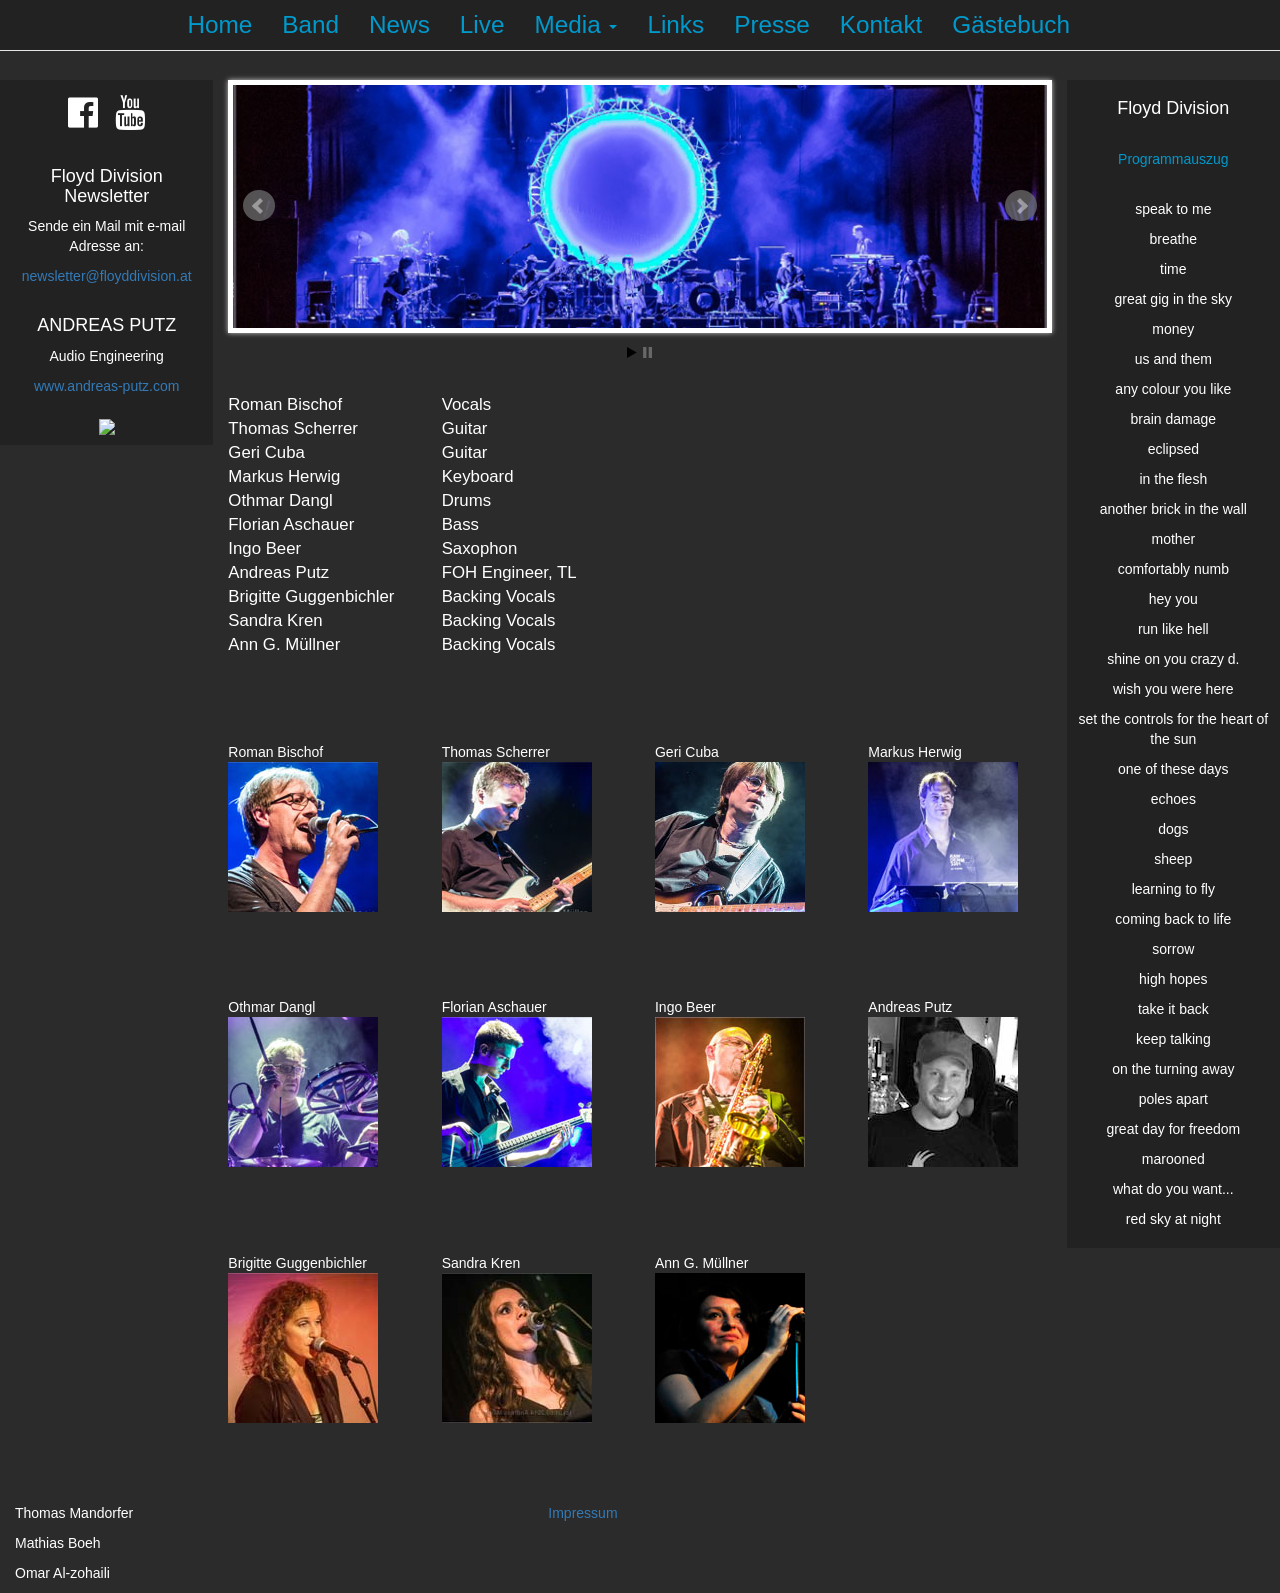
==== gitUpload/BandProjectV6/band.html @ b9f0602a "update Page 1836" ====
<!DOCTYPE html>
<html>

<head>
  <meta charset="utf-8">
  <title></title>
  <meta name="viewport" content="width=device-width, initial-scale=1.0">
  <!-- <link rel="stylesheet" type="text/css" href="style.css"> -->
  <link rel="stylesheet" href="https://maxcdn.bootstrapcdn.com/bootstrap/3.3.7/css/bootstrap.min.css">
  <!-- jQuery library -->
  <script src="https://ajax.googleapis.com/ajax/libs/jquery/3.2.1/jquery.min.js"></script>
  <link rel="stylesheet" href="https://cdnjs.cloudflare.com/ajax/libs/font-awesome/4.7.0/css/font-awesome.min.css">
  <!-- Latest compiled JavaScript -->
  <script src="https://maxcdn.bootstrapcdn.com/bootstrap/3.3.7/js/bootstrap.min.js"></script>
  <link href="http://cdn.rawgit.com/noelboss/featherlight/1.7.8/release/featherlight.min.css" type="text/css" rel="stylesheet" />
  <script src="http://cdn.rawgit.com/noelboss/featherlight/1.7.8/release/featherlight.min.js" type="text/javascript" charset="utf-8"></script>
  <link href="jquery.bxslider.css" rel="stylesheet" />
  <script src="jquery.bxslider.min.js"></script>
  <style>
    .bandImg {
      margin-top: 10%;
      color: black;
    }

    .lightbox {
      display: none;

    }
    .featherlight .featherlight-content{
        background-color: rgb(43,43,43);
    }
    .navbar-default{
      background-color: rgb(34,34,34) !important;
      display: inline-block;
  float: none;
  vertical-align: top;
  width: 100%;
    }
    .navbar-default .navbar-nav>li>a {
      color: #09C !important;
      font-size:1.9vw;
    }
    #navbar{
      margin-left: 8vw;
    }

    .sideBarLeft{
      text-align: center;
      color: white;
      background-color: rgb(34,34,34);
      padding: 1vh;

    }
    #sideBarText{
      text-align: center;
      color: white;
      background-color: rgb(34,34,34);
      padding: 1vh;


    }
    .container-fluid{
      margin-top: 80px;
    }

    .contentIndex p{
      font-size: 1.5em;
      text-align: center;
      color: white;
    }
    .bandNameInstrument {
      font-size: 1.2em;
      color: white;
    }
    .lightbox{
      color: white;
      background-color: rgb(34,34,34);
    }
    body{
      background-color: #2B2B2B;
    }
    @media screen and (min-device-width : 768px) and (max-device-width : 1024px)  {
      .navbar-default .navbar-nav>li>a {
        color: #09C !important;
        font-size:1.5vw;
      }

    }
    @media screen and (max-device-width : 767px){
      .navbar-default .navbar-nav>li>a {
        color: #09C !important;
        font-size:3vw;
      }

    }
  </style>
</head>

<body onload="createSlideArray();addNewsLetterText();addSongTitle();appendBandMembers();appendBandPictures()">
  <script src="slideshow.js"></script>
  <script src="SiteBar.js"></script>
  <script src="band.js"></script>
  <!-- Fixed navbar -->
    <nav class="navbar navbar-default navbar-fixed-top">
      <div class="container">
        <div class="navbar-header">
          <button type="button" class="navbar-toggle collapsed" data-toggle="collapse" data-target="#navbar" aria-expanded="false" aria-controls="navbar">
            <span class="sr-only">Toggle navigation</span>
            <span class="icon-bar"></span>
            <span class="icon-bar"></span>
            <span class="icon-bar"></span>
          </button>
          <!-- <a class="navbar-brand" href="#">Project name</a>-->
        </div>
        <div id="navbar" class="navbar-collapse collapse">
          <ul class="nav navbar-nav">
            <li><a class="active" href="index.html">Home</a></li>
            <li><a href="band.html">Band</a></li>
            <li><a href="news.html">News</a></li>
            <li><a href="live.html">Live</a></li>

            <li class="dropdown">
              <a href="#" class="dropdown-toggle" data-toggle="dropdown" role="button" aria-haspopup="true" aria-expanded="false">Media <span class="caret"></span></a>
              <ul class="dropdown-menu">
                <li role="separator" class="divider"></li>
                <li class="dropdown-header"></li>
                <li><a href="video.html">Video</a></li>
                <li><a href="fotos.html">Fotos</a></li>
              </ul>
            </li>
            <li><a href="links.html">Links</a></li>
            <li><a href="presse.html">Presse</a></li>
            <li><a href="kontakt.html">Kontakt</a></li>
            <li><a href="guestbook.html">Gästebuch</a></li>
            <!--<li><a href="https://www.facebook.com/floyddivision"><i class="fa fa-facebook-official" style="font-size:24px"></i></a></li>
            <li><a href="https://www.youtube.com/user/viennafloyd"><i class="fa fa-youtube" style="font-size:24px; color:red"></i></a></li>-->
          </ul>
        </div><!--/.nav-collapse -->
      </div>
    </nav>
  <!-- Main Container -->
  <div class="container-fluid">
    <div class="row">
      <div class="col-lg-2 col-md-2 col-sm-2 col-xs-2 sideBarLeft">
        <a href="https://www.facebook.com/floyddivision"><i class="fa fa-facebook-official" style="font-size:24px; color:white; font-size: 2.5em;margin:0.5vw;"></i></a>
        <a href="https://www.youtube.com/user/viennafloyd"><i class="fa fa-youtube" style="font-size:24px; color:white; font-size: 2.5em; margin:0.5vw;"></i></a>
        <br>
        <br>
        <h4>Floyd Division Newsletter</h4>
        <p>Sende ein Mail mit e-mail Adresse an:</p>
        <a href="mailto:newsletter@floyddivision.at?subject=feedback" >newsletter@floyddivision.at</a>
        <br>
        <br>
        <h4>ANDREAS PUTZ</h4>
        <p>Audio Engineering</p>
        <a href="http://www.andreas-putz.com" >www.andreas-putz.com</a>
        <br>
        <br>
        <a href="http://www.codefactory.wien" "email me"><img src="https://www.codefactory.wien/www/test/wp-content/uploads/2016/12/codefactory-vienna-1.png"></a>


        </div>
      <div class="col-lg-8 col-md-8 col-sm-8 col-xs-8" id="bandSite">
        <ul class="bxslider" id="slideshowContainer">

        </ul>
        <!-- Text bandMembers -->


        <div id="roman" class="lightbox">
          <p>Im zarten Alter von 12 Jahren das erste mal mit Pink Floyd in Berührung gekommen,wurde Roman seit her von dem Virus nicht mehr los gelassen. Begeistert vom Sound Universum "Pink Floyd" war schnell klar , das er dieses Gebilde irgend wann auf
            die Bühne bringen möchte.</p>
          <p>Nach einigen misslungenen Anläufen, erfüllte er sich 2009 diesen Traum und gründetet "Floyd Division" The Austrian Pink Floyd Tribute Band.</p>

          <p>Als Sänger der Band und daneben auch im Management der Band tätig, versucht er stetig die Band voran zu treiben, und bildet das Herz und den Puls der Band. Als Schlagzeuger und Sänger in verschiedenen anderen Formation ist er immer wieder umtriebig,
            und stets versucht neue musikalische Horizonte zu erschließen.</p>

          <p>Progressive Rock Musik und Bands wie Pink Floyd, Genesis oder Marillion haben ihn immer beeinflusst, aber auch junge progressive Musik wie Porcupine Tree, Sigur Ros oder die Band "Archive" um nur einige Beispiele zu nennen, findet ihren Platz
            im CD Regal.</p>

          <p><strong>Equipment:</strong>
            <br> - Shure: SM 58, Beta 58, SM 215 In Ear Phones - Behringer: Power Play 16 Channel Monitor Mixer, zum <a href="https://www.pulse-and-spirit.com/interviews/interview-mit-roman-bischof-von-floyd-division/">Interview</a> auf Pulse Spirit Fanbase:</p>
        </div>




        <div id="thomas5" class="lightbox">
          <p>Studium am Joseph-Haydn-Konservatorium Eisenstadt bei Gerald Gradwohl, sowie an der Universität für Musik und darstellende Kunst Wien bei Peter Legat und Martin Kelner.</p>

          <p>weitere Projekte/Referenzen und musikalische Tätigkeit: Vereinigte Bühnen Wien, Cosy Famous, Eva Marold, Willi Resetarits, Verena Göltl, New Orleans Dixieland Band, Nut Jazz Five, Die Zuckerwattecombo, Fijuka, Jazzklusiv, Andreas Sobczyk's New
            Orleans Bunch, Carole Alston, Jazzklusiv, Verena Göltl, Groove Generation, Mario Lang, Swobodas Swing Trio, Rebecca's Playground, Betty Blue,…</p>

          <p><strong>Equipment:</strong>
            <br> - Fender: Stratocaster '66 Custom
            <br> - Music Man: Silhouette Special
            <br> - Fender: Telecaster Nashville B-Bender
            <br> - Maton: EA-80
            <br> - Gretsch: Lap-Steel
            <br> - Custom Audio Electronics: SE 3+ preamp
            <br> - Mesa Boogie: 2.90 power amp
            <br> - TC Electronics: G-Force
            <br> - Mesa Boogie: 2 Stk. 2x12" Rectifier cabinets
            <br> - AER: Domino 3 acoustic amp</p>
        </div>




        <div style="background-color: black;" id="geri5" class="lightbox">
          <p style="">Studium der klassischen Gitarre bei Inge Scholl-Kremmel am Konservatorium Wien, Johannesgasse und bei Armin Egger am Vienna Konservatorium mit Schwerpunkt Popularmusik (E-Gitarre)</p>
          <p>IGP Diplom
            <br> 10 Jahre Tätigkeit als Tontechniker (sounDDesign, Jingle Jungle, cubasound...)</p>
          <p><strong>Equipment:</strong>
            <br> - Fender: Eric Johnson Strat mit Pickups von Andrew Mazurkiewicz
            <br> - Paul Reed Smith: EGS 4
            <br> - Duesenberg: Starplayer Special
            <br> - Larrivee: L03 R, L.R. Baggs Anthem Pickup
            <br> - Yamaha: Nylon String - Umbau
            <br> - Groove Tubes: Trio Preamp
            <br> - T.C. Electronic: G-Force
            <br> - Mesa Boogie: 2:90 Power Amp
            <br> - Mesa Boogie: 2 Stk. 1x12" Cabinett mit Celestion C 90</p>
          <p>
            <a href="http://www.dergitarrenlehrer.at/">http://www.dergitarrenlehrer.at/</a></p>
        </div>





        <div id="mark4" class="lightbox">
          <p>Im Alter von 6 Jahren möchte sich Markus an der Musikschule Hinterbrühl zum Gitarrenunterricht anmelden, da die Hände aber nicht gross genug sind um Griffe richtig zu spielen, beginnt er mit klassischem Klavier. Dabei bleibt er bis zu seinem
            Schulabschluss.
          </p>

          <p>Nach diversen kleineren Projekten und Auftritten legt er sich mit dem Einstieg in die Hardrockband Stiletto neues Equipment zu und beginnt mit verschiedenen Sounds zu experimentieren. Bei Floyd Division konnte er sein Können weiter verfeinern
            und seine Sounds weiter ausbauen.</p>

          <p><strong>Equipment:</strong>
            <br> - KORG: M3
            <br> - Suzuki Hammond: XK-2
            <br> - Apple: IPAD 2 + Docking Station
            <br> - NEO Instruments: Ventilator Leslie Simulation</p>
        </div>


        <div id="othmar7" class="lightbox">
          <p>Einstieg in die erste Band mit 12 danach erste Ausflüge in die Rockmusik. Diverse Bands wurden gegründet auch Bandcontests in den 80 ern wurden mit beachtenswerten Erfolgen absolviert. Spieltechnisch Selbststudium und Unterricht von befreundeten
            Drummern. Nach längerer Schaffenspause Einstieg als Drummer in diversen Bands.</p>

          <p>Ausflüge mit Bands in Jazz, Rockjazz und Funk. Aber auch Rock und Blues festigten den Spielstil der Schlussendlich in die Musik von Pink Floyd einfloss.</p>

          <p><strong>Equipment:</strong>
            <br> -Sonor: designer serie bubinga, 22,10 ,12,14,16 toms 14 x 5 sonor designer
            <br> - Sonor: 14x6.5 phonic snare
            <br> - Zildjian: avedis u K serie cymbals
            <br> - DW: Hardware
            <br> - Vic Firth: SD 10 swinger
            <br> - rototoms 6,8,10
            <br> - Roland: spd 20 soundpad</p>
        </div>

        <div id="flo3" class="lightbox">
          <p>Studium bei Willi Langer an der Universität für Musik und Darstellende Kunst<br> Nebeninstrument Kontrabass
            <br> Masterclass mit Michael League</p>

          <p><strong>Andere Projekte:</strong> Impulse-Eventmusic, Folkclub 79ers, ABZ-Trio</p>

          <p><strong>Einflüsse:</strong> Michael Jackson, Toto, Stevie Wonder, Red Hot Chili Peppers, Jamiroquai, Beatles, Queen, Phil Collins, Headhunters, James Jamerson</p>

          <p><strong>Equipment:</strong>
            <br> - Alleva Coppollo: 5-String Jazz Bass
            <br> - Moollon: 4-String Precsision Bass
            <br> - EBS: 2 Stk. 2x10 Neo Line Boxen
            <br> - EBS: Fafner 2 Amp
            <br> - Boss: OC2 Octaver
            <br> - EBS: Tremolo
            <br> - MXR: Phase 100
            <br> - Boss: Dynamic Wah
            <br> - Strymon: El Capistran Delay</p>
        </div>


        <div id="ingo3" class="lightbox">
          <p>Unterricht bei Hannes Meixner und Sigi Finkel</p>

          <p>Musikalische Interessen: von Hardrock bis Fusion</p>

          <p>Weitere Projekte: <a href="https://www.saxnsoul.at/">Sax ´n Soul</a></p>

          <p><strong>Equipment:</strong>
            <br> - Tenor Sax: Dave Guardala USA
            <br> - Mundstück: Otto Link, super tone master 7
            <br> - Blätter: Vandoren Java 3
            <br> - Mikro: Funk Audiotechnica</p>
        </div>

        <div id="andi" class="lightbox">
          <a href="www.andreas-putz.com">www.andreas-putz.com</a>
        </div>

        <div id="gitti" class="lightbox">
          <p>Gesangsunterricht am American Institute of Music bei Leila Thigpen</p>
          <p><strong>weitere Projekte/Referenzen:</strong>
            <br> Wolfgang Ambros, Hans Theessink, Meena Cryle, Joni Madden, Alfons Haider, Tom Lang, Hansi Hinterseer, Brunner & Brunner, ABBAriginal, Schurli & Die Motorbienen, Girlie & The Bluecaps, Marvellous, 5th Avenue, Life Brothers, Highlights,
            Midlife Crisis Band, Manhattan, Christian Rijavec, Christian Zida, The Garageland Gurus, MOVE!, Austria 2, feinkost, One Night Band, Dolce Vita, Die Kuschelrocker, Four and More, Crew 2000, Schickaria, Star Company, The entertainment PROJECT,
            Two Stars, F4M, KEMPF, The Potatoes Company, Bourbonstreet</p>
        </div>

        <div id="sandra" class="lightbox">
          <p>Seit gut 20 Jahren auf diversen Bühnen und in unterschiedlichen Stilrichtungen tätig (Rock, Pop, Wienerlied,....)</p>
          <p><strong>Projekte:</strong> u.a. Wolfgang Ambros, Selection,I bin's, Midlife Crisis Band, Manhattan, Vorstadtcombo, MOVE!, Feinkost, One Night Band, Dolce Vita, Undercover, u.v.m.</p>
        </div>

        <div id="ann" class="lightbox">
          <p><strong>1998-2002:</strong> Jazzgesang Studium-Abschluss mit Diplom am Gustav Mahler Konservatorium</p>

          <p><strong>2013-2014:</strong> CVT-1 Jahres Ausbildung</p>

          <p><strong>Zusammenarbeit mit:</strong>
            <br> KAVA (The Empty Hall Sessions), Mauracher (29° Degrees), The Sultans of Swing (Make a little love), De Wieners (Splash), Jörg Mather & Harry Fendrich ("Downtown"), Prince Zeka and One World (Maturite)</p>

          <p><strong>Bands:</strong>
            <br> Cosmophonics, Joruma, Four and More, Prince Zeka and One World, The Urban Night Band, RARE, Morpheus, Mc.Noc & The Pro.formers, Joe Meixner</p>

          <p><strong>Projekte:</strong>
            <br> "Max & Moritz"-Kindermusical "The Janis Joplin Story" in Begleitung von Beat 4 Feet inszeniert von Georg Biron</p>
        </div>




      </div>
      <div class="col-lg-2 col-md-2 col-sm-2 col-xs-2" id="sideBarText">
        <h4>Floyd Division</h4>
        <br>
        <p style="color:#0099CC">Programmauszug</p>
        <br>
      </div>










    </div>
    <!-- End Main Row -->
  </div>
  <!-- End Main Container -->
  <footer>
      <div class="container-fluid footerIndex">
          <div class="row">
              <div class="col-lg-12">
                  <div class="row">
                      <div class="col-lg-4" style="color:white;">
                        <p>Thomas Mandorfer</p>
                        <p>Mathias Boeh</p>
                        <p>Omar Al-zohaili</p>
                      </div>
                      <div class="col-lg-4 col-lg-offset-1">
                          <p><a href="Impressum.html">Impressum</a></p>
                      </div>
                  </div>
              </div>
          </div>
      </div>
  </footer>

</body>

</html>
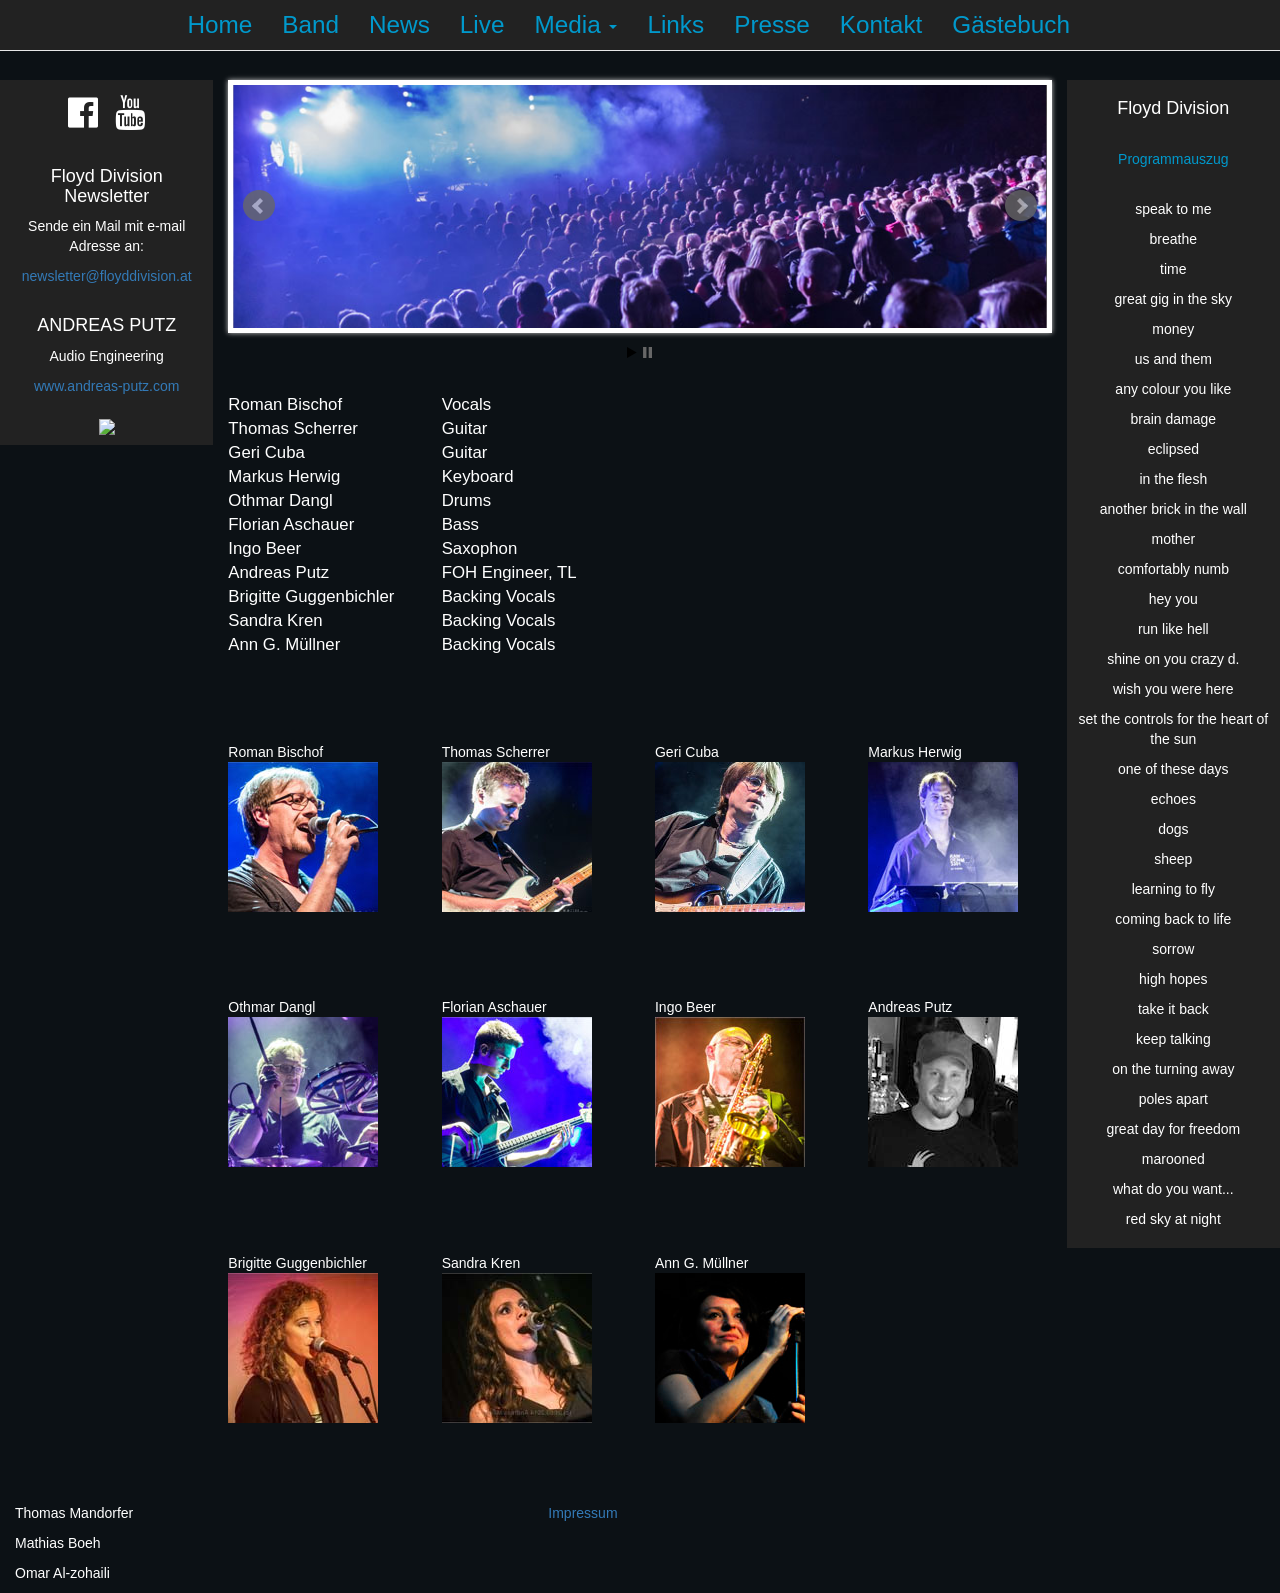
==== commit e91973c2: "update Page 2057" ====
--- a/gitUpload/BandProjectV6/band.html
+++ b/gitUpload/BandProjectV6/band.html
@@ -74,24 +74,46 @@
     }
     .lightbox{
       color: white;
-      background-color: rgb(34,34,34);
+      background-color: rgb(12,17,21);
     }
     body{
-      background-color: #2B2B2B;
-    }
-    @media screen and (min-device-width : 768px) and (max-device-width : 1024px)  {
+      background-color:rgb(12,17,21);
+    }
+    @media screen and (min-device-width : 767px) and (max-device-width : 934px)  {
       .navbar-default .navbar-nav>li>a {
         color: #09C !important;
-        font-size:1.5vw;
+        font-size:1.5vw !important;
       }
 
     }
-    @media screen and (max-device-width : 767px){
+    @media screen and (min-device-width : 935px) and (max-device-width : 1024px)  {
+      .navbar-default .navbar-nav>li>a {
+        color: #09C !important;
+        font-size:1.3vw !important;
+      }
+
+    }
+    @media screen and (max-device-width : 766px){
       .navbar-default .navbar-nav>li>a {
         color: #09C !important;
         font-size:3vw;
       }
 
+    }
+    @media screen and (min-device-width : 1150px) and (max-device-width : 1200px)  {
+      .navbar-default .navbar-nav>li>a {
+        color: #09C !important;
+        font-size:1.7vw !important;
+      }
+
+    }
+    .navbar-nav>li>.dropdown-menu{
+      background-color: rgb(34,34,34) !important;
+      border-top: 0;
+      color:white;
+    }
+    .navbar-nav>li>.dropdown-menu a{
+      color: #09C;
     }
   </style>
 </head>
@@ -122,7 +144,6 @@
             <li class="dropdown">
               <a href="#" class="dropdown-toggle" data-toggle="dropdown" role="button" aria-haspopup="true" aria-expanded="false">Media <span class="caret"></span></a>
               <ul class="dropdown-menu">
-                <li role="separator" class="divider"></li>
                 <li class="dropdown-header"></li>
                 <li><a href="video.html">Video</a></li>
                 <li><a href="fotos.html">Fotos</a></li>
